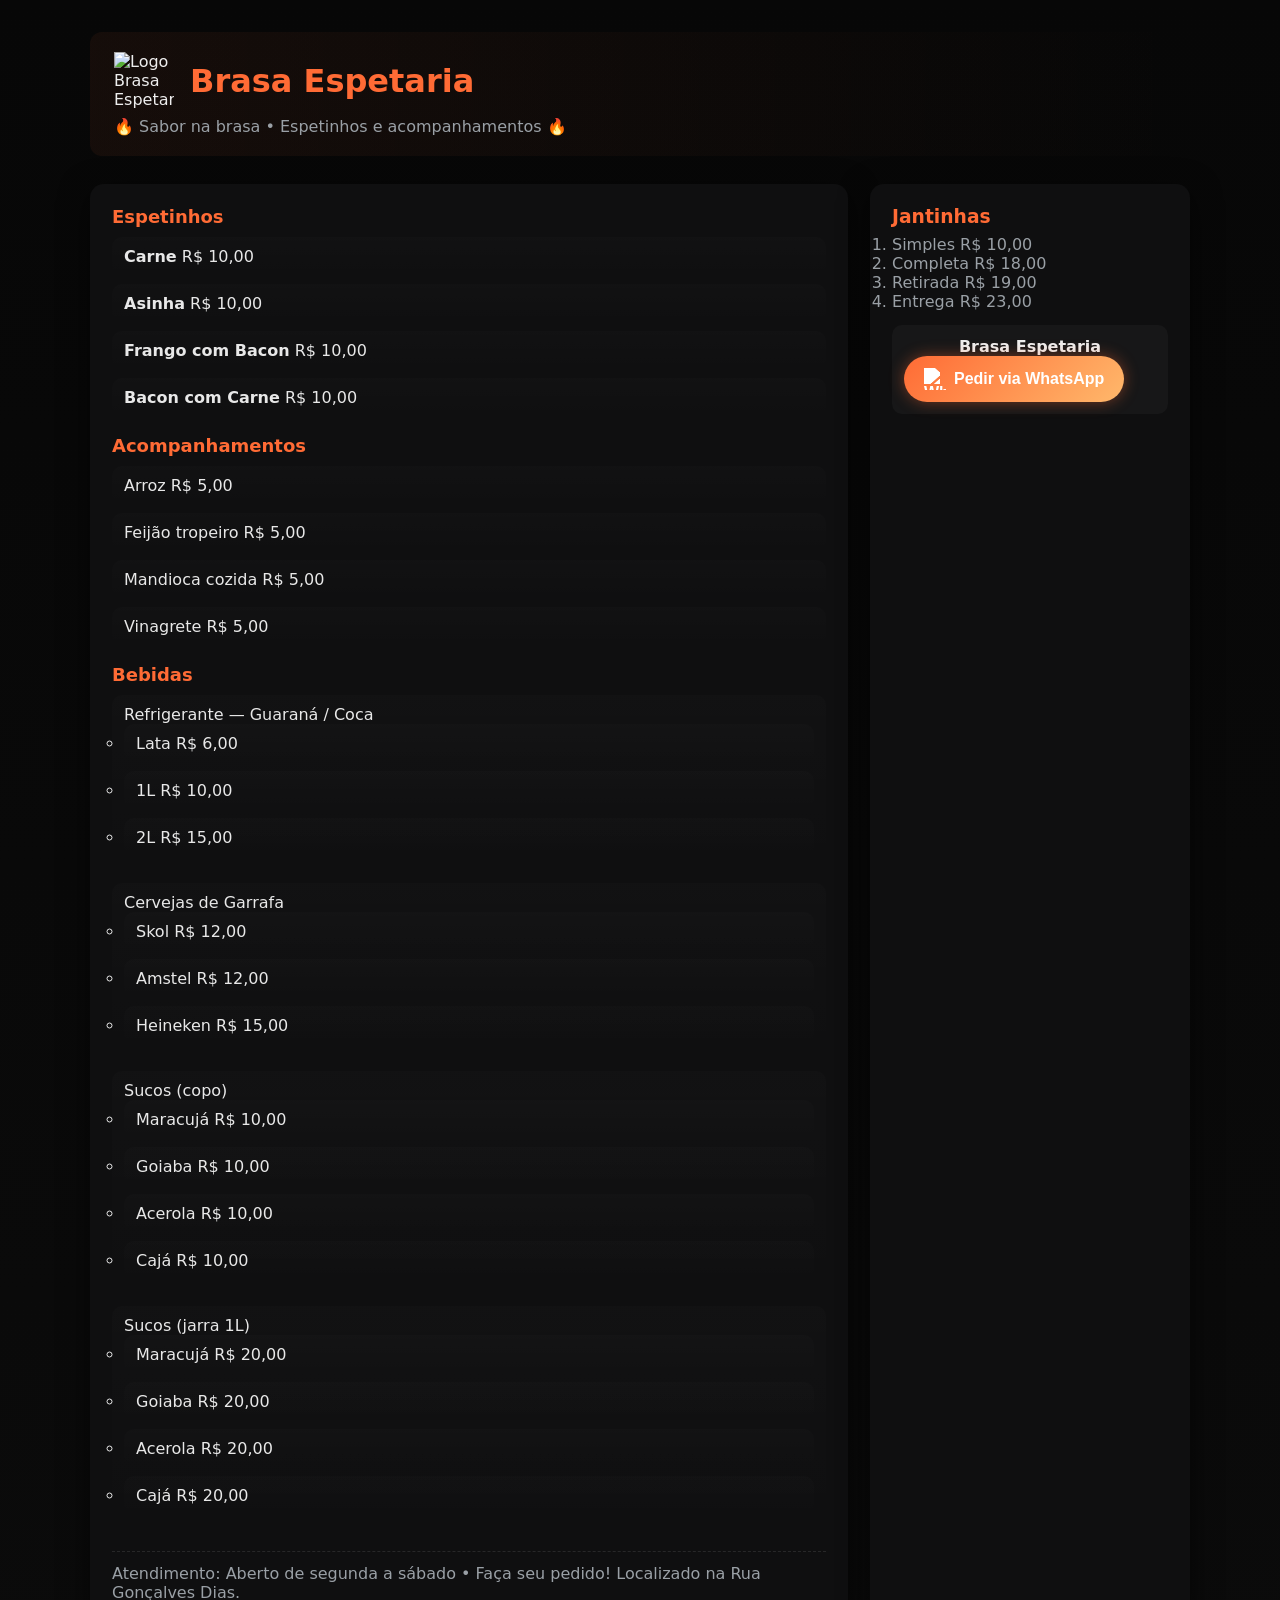
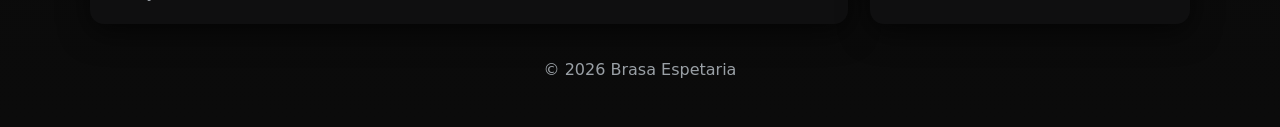
==== index.html @ 20ad9471 "Refactor index.html for menu and layout updates Updated menu items and improved layout." ====
<!doctype html>
<html lang="pt-br">
<head>
  <meta charset="utf-8" />
  <meta name="viewport" content="width=device-width, initial-scale=1" />
  <title>Brasa Espetaria - Cardápio</title>
  <link rel="stylesheet" href="styles2.css">
</head>
<body>
  <header class="site-header">
    <div class="logo">
      <img src="/src/brasa.png" alt="Logo Brasa Espetaria" class="logo-img">
      <h1><span>Brasa Espetaria</span></h1>
    </div>
    <p class="tag">🔥 Sabor na brasa • Espetinhos e acompanhamentos 🔥</p>
  </header>

  <main class="container">
    <section class="card menu">
      <h2 class="section-title">Espetinhos</h2>
      <ul class="items">
        <li><strong>Carne</strong><span class="price"> R$ 10,00</span></li>
        <li><strong>Asinha</strong><span class="price"> R$ 10,00</span></li>
        <li><strong>Frango com Bacon</strong><span class="price"> R$ 10,00</span></li>
        <li><strong>Bacon com Carne</strong><span class="price"> R$ 10,00</span></li>
      </ul>

      <h2 class="section-title">Acompanhamentos</h2>
      <ul class="items">
        <li>Arroz <span class="price"> R$ 5,00</span></li>
        <li>Feijão tropeiro <span class="price"> R$ 5,00</span></li>
        <li>Mandioca cozida <span class="price"> R$ 5,00</span></li>
        <li>Vinagrete <span class="price"> R$ 5,00</span></li>
      </ul>

      <h2 class="section-title">Bebidas</h2>
      <ul class="items">
        <li>
          Refrigerante — Guaraná / Coca
          <ul>
            <li>Lata <span class="price"> R$ 6,00</span></li>
            <li>1L <span class="price"> R$ 10,00</span></li>
            <li>2L <span class="price"> R$ 15,00</span></li>
          </ul>
        </li>
        <li>
          Cervejas de Garrafa
          <ul>
            <li>Skol <span class="price"> R$ 12,00</span></li>
            <li>Amstel <span class="price"> R$ 12,00</span></li>
            <li>Heineken <span class="price"> R$ 15,00</span></li>
          </ul>
        </li>
        <li>
          Sucos (copo)
          <ul>
            <li>Maracujá <span class="price"> R$ 10,00</span></li>
            <li>Goiaba <span class="price"> R$ 10,00</span></li>
            <li>Acerola <span class="price"> R$ 10,00</span></li>
            <li>Cajá <span class="price"> R$ 10,00</span></li>
          </ul>
        </li>
        <li>
          Sucos (jarra 1L)
          <ul>
            <li>Maracujá <span class="price"> R$ 20,00</span></li>
            <li>Goiaba <span class="price"> R$ 20,00</span></li>
            <li>Acerola <span class="price"> R$ 20,00</span></li>
            <li>Cajá <span class="price"> R$ 20,00</span></li>
          </ul>
        </li>
      </ul>

      <footer class="card-footer">
        <p>Atendimento: Aberto de segunda a sábado • Faça seu pedido! Localizado na Rua Gonçalves Dias.</p>
      </footer>
    </section>

    <aside class="card info">
      <h3>Jantinhas</h3>
      <ol>
        <li>Simples <span class="price"> R$ 10,00</span></li>
        <li>Completa <span class="price"> R$ 18,00</span></li>
        <li>Retirada <span class="price"> R$ 19,00</span></li>
        <li>Entrega <span class="price"> R$ 23,00</span></li>
      </ol>

      <div class="contact">
        <p><strong>Brasa Espetaria</strong></p>
        <button onclick="window.location.href='https://wa.me/559981186355'">
          <img src="https://cdn-icons-png.flaticon.com/512/733/733585.png" alt="WhatsApp" class="whatsapp-icon">
          Pedir via WhatsApp
        </button>
      </div>
    </aside>
  </main>

  <footer class="site-footer">
    <p>© <span id="year"></span> Brasa Espetaria</p>
  </footer>

  <script>
    document.getElementById('year').textContent = new Date().getFullYear();
  </script>
</body>
</html>
---- styles2.css ----
/* 🌐 Tema */
:root {
  --bg: #0b0b0b;
  --card: #0f0f10;
  --muted: #9aa0a6;
  --accent: #ff6b35; /* Laranja Brasa */
  --accent-2: #ffb86b; /* Dourado */
  --glass: rgba(255, 255, 255, 0.03);
  --radius: 14px;
  --max-width: 1100px;
}

/* 🧼 Reset */
* {
  box-sizing: border-box;
  margin: 0;
  padding: 0;
}

body {
  background: linear-gradient(180deg, #070707 0%, #0b0b0b 100%);
  color: #eee;
  font-family: 'Inter', system-ui, sans-serif;
  padding: 32px;
}

/* 🧭 Layout */
.container {
  max-width: var(--max-width);
  margin: 18px auto;
  display: grid;
  grid-template-columns: 1fr 320px;
  gap: 22px;
}

@media (max-width: 900px) {
  .container {
    grid-template-columns: 1fr;
  }
}

/* 🏷️ Cabeçalho */
.site-header {
  max-width: var(--max-width);
  margin: 0 auto 28px;
  padding: 20px 24px;
  border-radius: 12px;
  background: linear-gradient(90deg, rgba(255, 107, 53, 0.06), transparent);
  display: flex;
  flex-direction: column;
  align-items: flex-start;
}

.logo {
  display: flex;
  align-items: center;
  gap: 16px;
}

.logo-img {
  width: 60px;
  height: auto;
}

.logo h1 span {
  color: var(--accent);
  font-weight: 700;
}

.tag {
  color: var(--muted);
  margin-top: 8px;
}

/* 📦 Cartões */
.card {
  background: var(--card);
  padding: 22px;
  border-radius: var(--radius);
  box-shadow: 0 8px 30px rgba(0, 0, 0, 0.6);
}

/* 🧾 Menu */
.section-title {
  font-size: 18px;
  color: var(--accent);
  margin-bottom: 10px;
}

.items {
  list-style: none;
  margin-bottom: 18px;
}

.items li {
  padding: 10px 12px;
  border-radius: 10px;
  background: linear-gradient(180deg, rgba(255, 255, 255, 0.01), transparent);
  margin-bottom: 8px;
  color: #e8e8e8;
}

/* 💬 Informações */
.info h3 {
  color: var(--accent);
  margin-bottom: 8px;
}

.info li {
  color: var(--muted);
}

.card-footer {
  margin-top: 12px;
  border-top: 1px dashed rgba(255, 255, 255, 0.1);
  padding-top: 12px;
  color: var(--muted);
}

/* 📞 Contato */
.contact {
  margin-top: 14px;
  background: var(--glass);
  padding: 12px;
  border-radius: 10px;
  text-align: center;
}

/* 🔥 Botão Brasa */
button {
  background: linear-gradient(135deg, var(--accent), var(--accent-2));
  color: #fff;
  border: none;
  padding: 12px 20px;
  border-radius: 50px;
  cursor: pointer;
  font-size: 16px;
  font-weight: 600;
  display: flex;
  align-items: center;
  justify-content: center;
  gap: 8px;
  transition: all 0.3s ease;
  box-shadow: 0 0 15px rgba(255, 107, 53, 0.4);
  position: relative;
  overflow: hidden;
}

button::before {
  content: "";
  position: absolute;
  top: 0;
  left: -75%;
  width: 50%;
  height: 100%;
  background: linear-gradient(120deg, transparent, rgba(255,255,255,0.35), transparent);
  transition: all 0.5s ease;
}

button:hover::before {
  left: 125%;
}

button:hover {
  transform: scale(1.05);
  box-shadow: 0 0 22px rgba(255, 107, 53, 0.8);
}

.whatsapp-icon {
  width: 22px;
  height: 22px;
  filter: brightness(0) invert(1);
  vertical-align: middle;
}

/* ⚓ Rodapé */
.site-footer {
  max-width: var(--max-width);
  margin: 20px auto 0;
  padding: 16px;
  text-align: center;
  color: var(--muted);
}
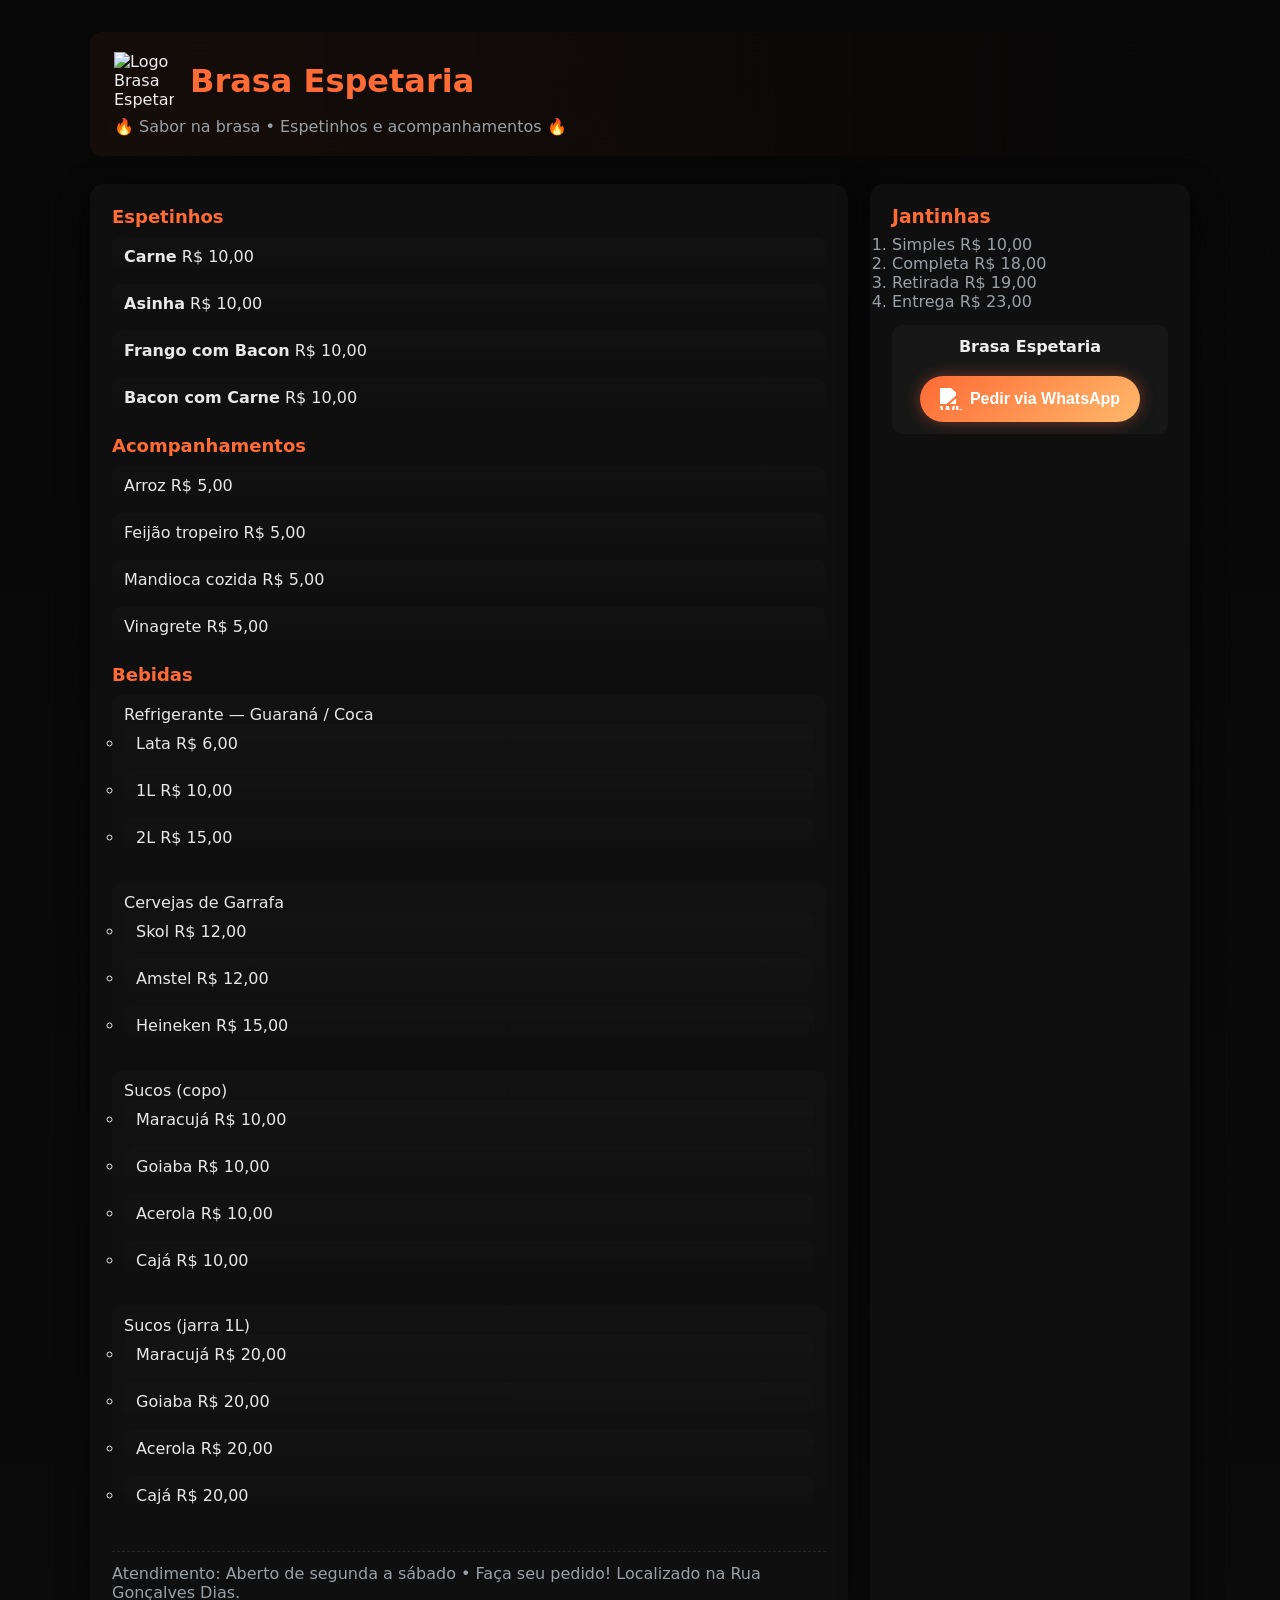
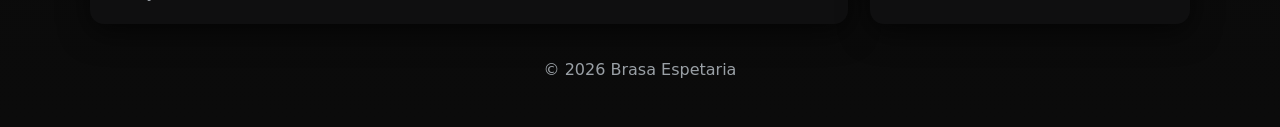
==== commit 593f2efb: "Update index.html" ====
--- a/index.html
+++ b/index.html
@@ -9,7 +9,7 @@
 <body>
   <header class="site-header">
     <div class="logo">
-      <img src="/src/brasa.png" alt="Logo Brasa Espetaria" class="logo-img">
+      <img src="src/brasa.png" alt="Logo Brasa Espetaria" class="logo-img">
       <h1><span>Brasa Espetaria</span></h1>
     </div>
     <p class="tag">🔥 Sabor na brasa • Espetinhos e acompanhamentos 🔥</p>
@@ -87,10 +87,12 @@
 
       <div class="contact">
         <p><strong>Brasa Espetaria</strong></p>
-        <button onclick="window.location.href='https://wa.me/559981186355'">
-          <img src="https://cdn-icons-png.flaticon.com/512/733/733585.png" alt="WhatsApp" class="whatsapp-icon">
-          Pedir via WhatsApp
-        </button>
+        <div class="btn-container">
+          <button onclick="window.location.href='https://wa.me/559981186355'">
+            <img src="https://cdn-icons-png.flaticon.com/512/733/733585.png" alt="WhatsApp" class="whatsapp-icon">
+            Pedir via WhatsApp
+          </button>
+        </div>
       </div>
     </aside>
   </main>
@@ -104,3 +106,4 @@
   </script>
 </body>
 </html>
+
--- a/styles2.css
+++ b/styles2.css
@@ -126,7 +126,13 @@
   text-align: center;
 }
 
-/* 🔥 Botão Brasa */
+/* 🔥 Botão Brasa Centralizado */
+.btn-container {
+  display: flex;
+  justify-content: center; /* centraliza horizontalmente */
+  margin-top: 20px;
+}
+
 button {
   background: linear-gradient(135deg, var(--accent), var(--accent-2));
   color: #fff;
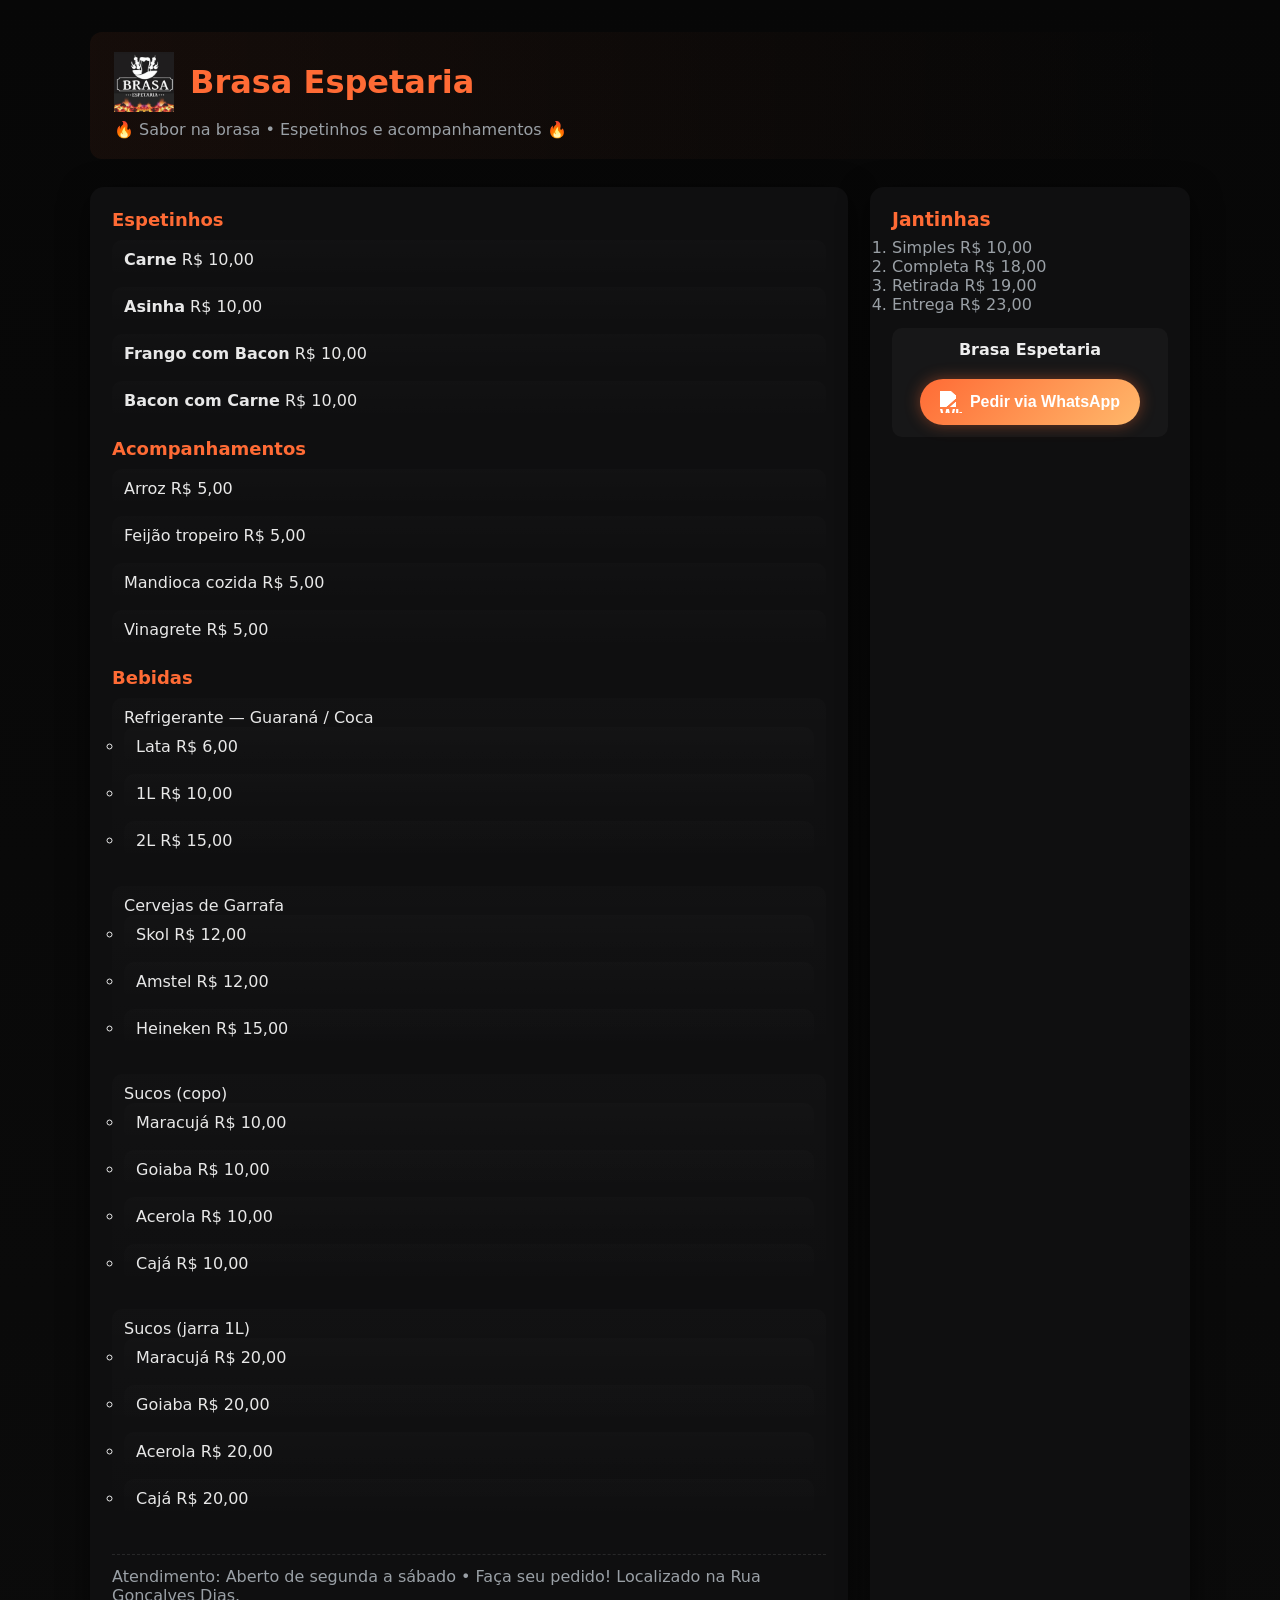
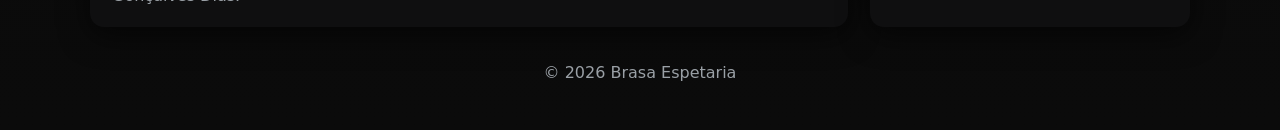
==== commit c9994cde: "Fix HTML formatting and update image source" ====
--- a/index.html
+++ b/index.html
@@ -107,3 +107,5 @@
 </body>
 </html>
 
+
+
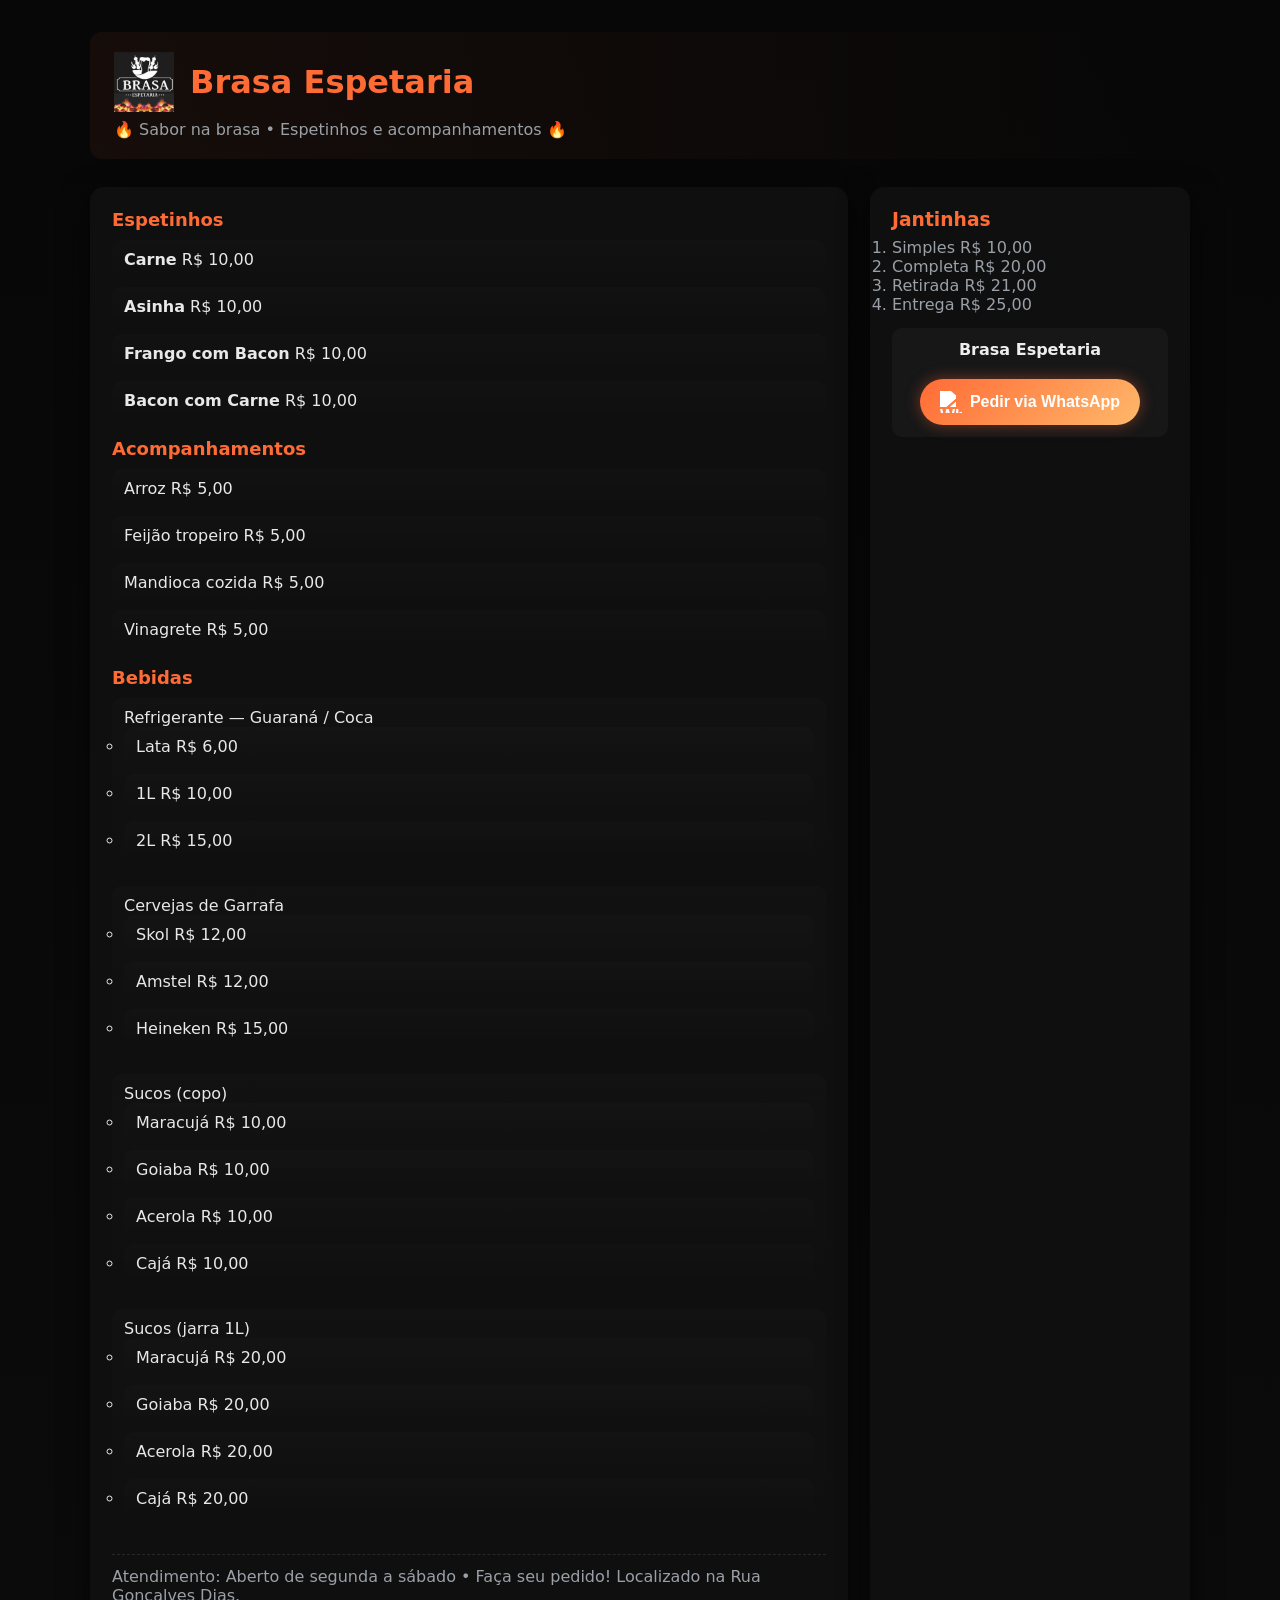
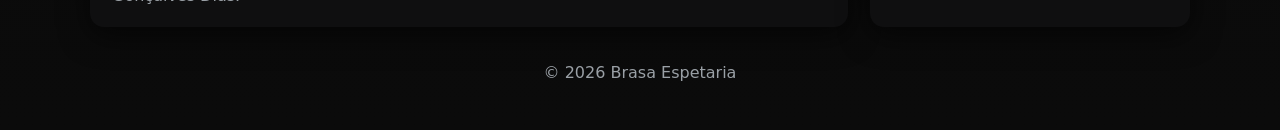
==== commit 3593e8b4: "Update index.html" ====
--- a/index.html
+++ b/index.html
@@ -80,9 +80,9 @@
       <h3>Jantinhas</h3>
       <ol>
         <li>Simples <span class="price"> R$ 10,00</span></li>
-        <li>Completa <span class="price"> R$ 18,00</span></li>
-        <li>Retirada <span class="price"> R$ 19,00</span></li>
-        <li>Entrega <span class="price"> R$ 23,00</span></li>
+        <li>Completa <span class="price"> R$ 20,00</span></li>
+        <li>Retirada <span class="price"> R$ 21,00</span></li>
+        <li>Entrega <span class="price"> R$ 25,00</span></li>
       </ol>
 
       <div class="contact">
@@ -109,3 +109,4 @@
 
 
 
+
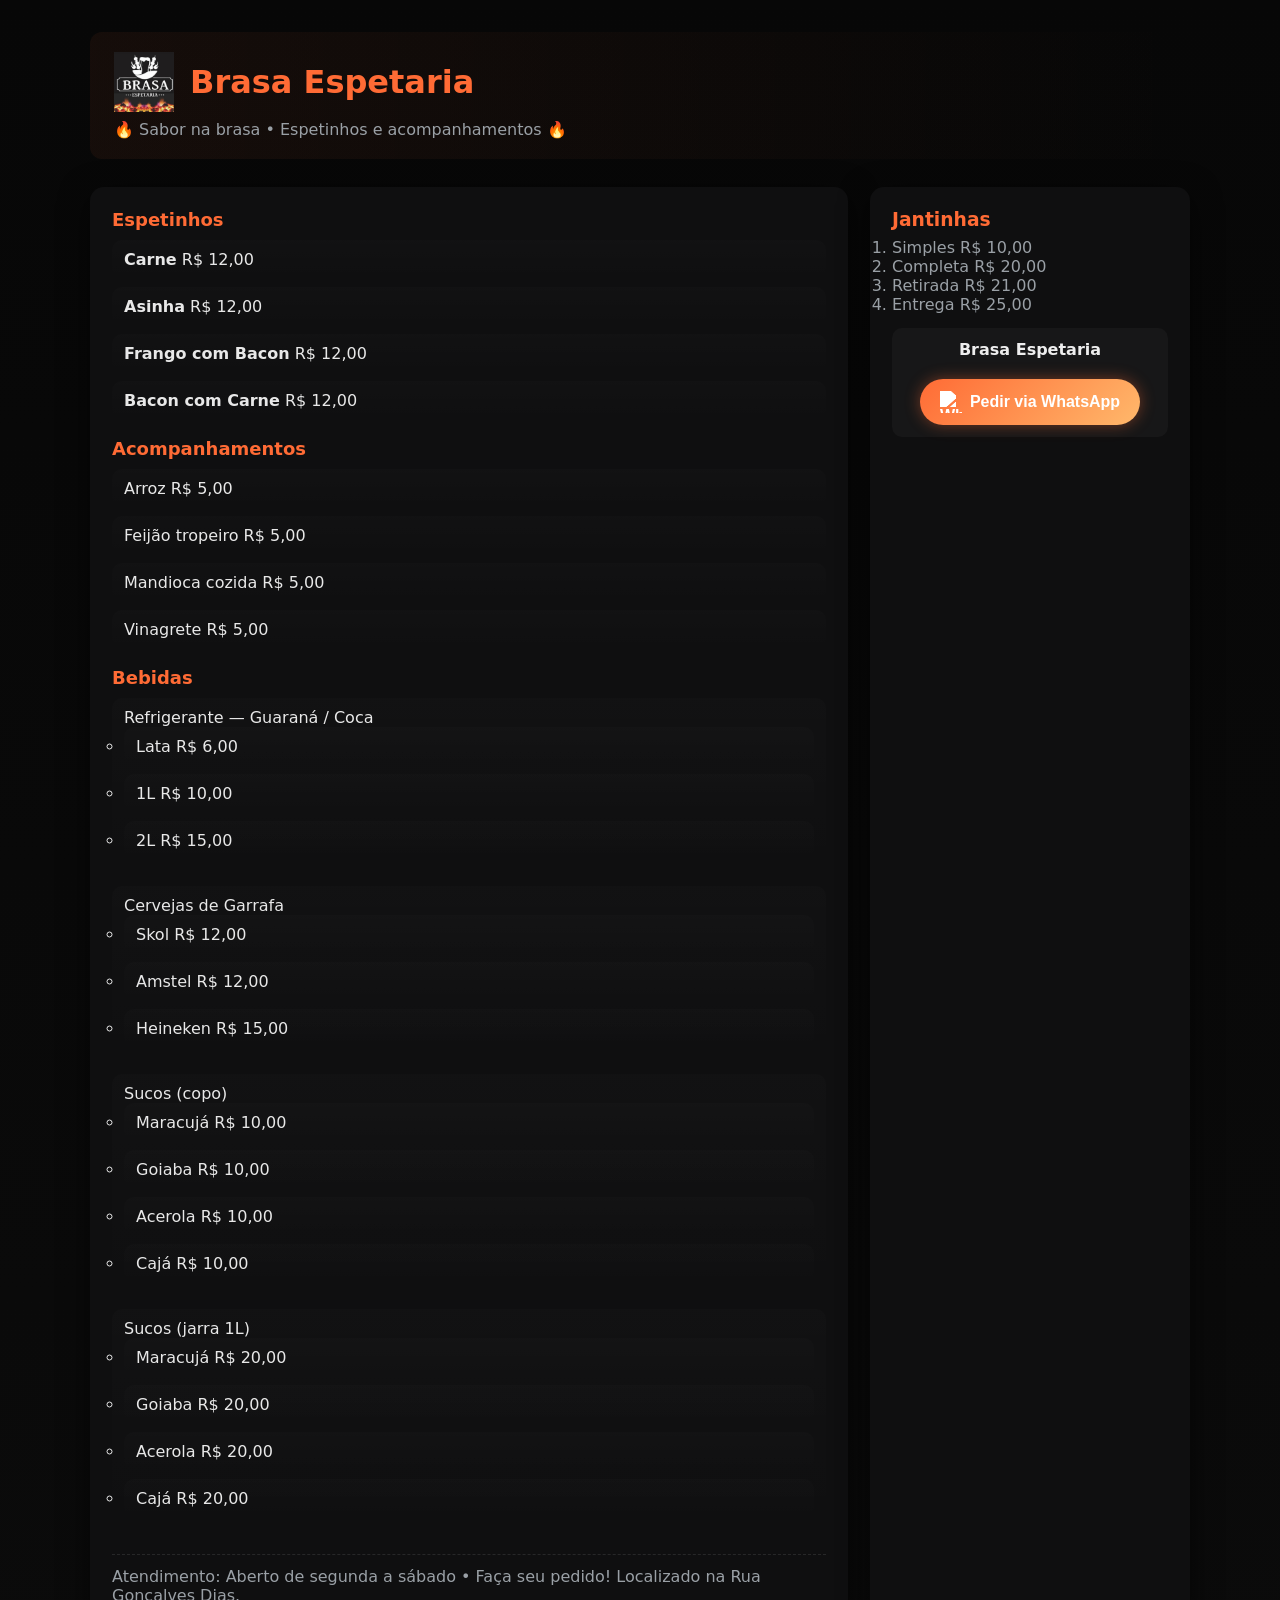
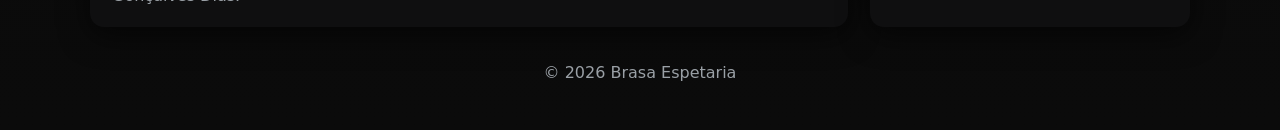
==== commit a513d252: "Adjust menu item prices in index.html Updated prices for menu items in index.html." ====
--- a/index.html
+++ b/index.html
@@ -19,10 +19,10 @@
     <section class="card menu">
       <h2 class="section-title">Espetinhos</h2>
       <ul class="items">
-        <li><strong>Carne</strong><span class="price"> R$ 10,00</span></li>
-        <li><strong>Asinha</strong><span class="price"> R$ 10,00</span></li>
-        <li><strong>Frango com Bacon</strong><span class="price"> R$ 10,00</span></li>
-        <li><strong>Bacon com Carne</strong><span class="price"> R$ 10,00</span></li>
+        <li><strong>Carne</strong><span class="price"> R$ 12,00</span></li>
+        <li><strong>Asinha</strong><span class="price"> R$ 12,00</span></li>
+        <li><strong>Frango com Bacon</strong><span class="price"> R$ 12,00</span></li>
+        <li><strong>Bacon com Carne</strong><span class="price"> R$ 12,00</span></li>
       </ul>
 
       <h2 class="section-title">Acompanhamentos</h2>
@@ -110,3 +110,4 @@
 
 
 
+
